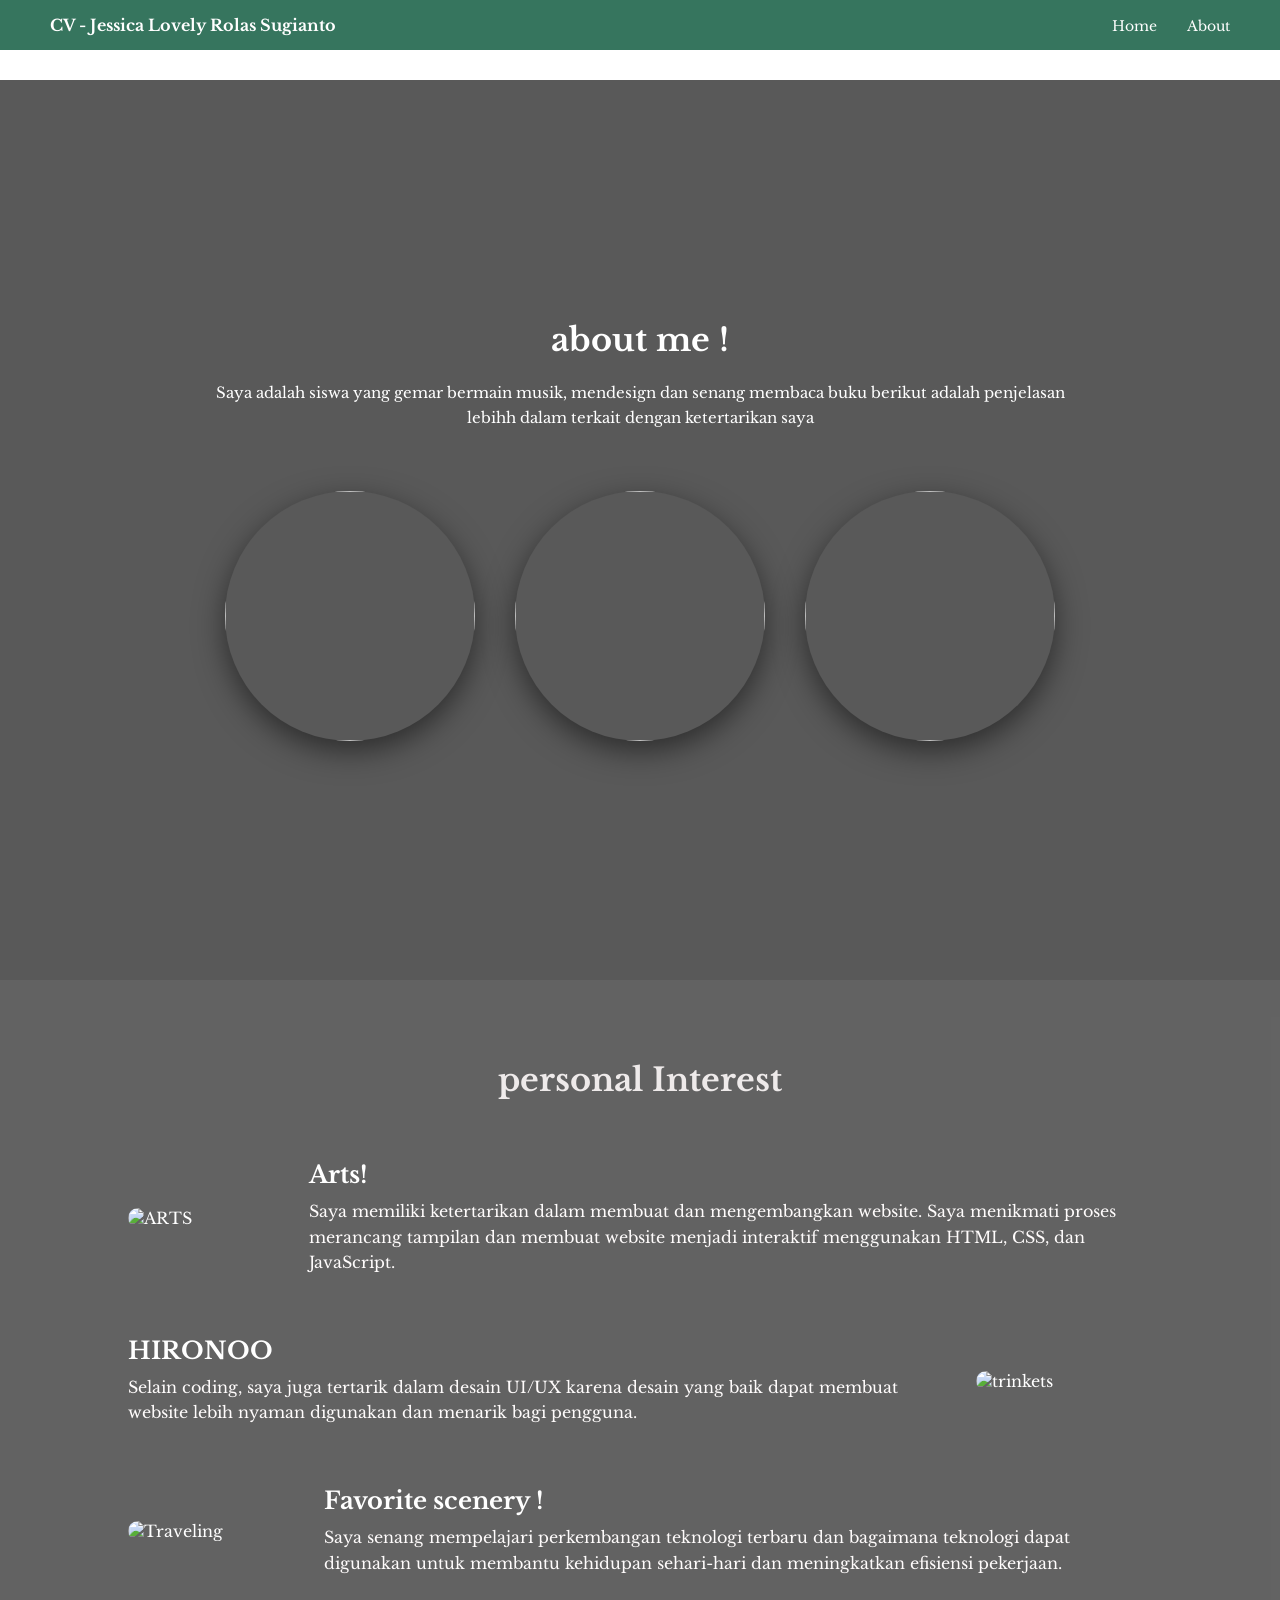
==== about.html @ bd56832e "upload about" ====
<!DOCTYPE html>
<html lang="id">
<head>
    <meta charset="UTF-8">
    <title>About - CV Siswa</title>

    <!-- Font -->
    <link href="https://fonts.googleapis.com/css2?family=Libre+Baskerville:wght@400;700&display=swap" rel="stylesheet">

    <link rel="stylesheet" href="style2.css">
</head>
<body>

     <!-- Navbar -->
    <header>
        <div class="logo">CV - Jessica Lovely Rolas Sugianto</div>
        <nav>
            <a href="Home.HTML">Home</a>
            <a href="about.html">About</a>
        </nav>
    </header>


    
    <!-- About Section -->
    <section class="about">
        <div class="about-content">
            <h1> about me ! </h1>
            <p>
                Saya adalah siswa yang gemar bermain musik, mendesign dan senang membaca buku 
                berikut adalah penjelasan lebihh dalam terkait dengan ketertarikan saya 
            </p>

            <div class="about-gallery">
                <div class="about-card">
                    <img src="about1.jpg" alt="">
                </div>
                <div class="about-card">
                    <img src="about2.jpg" alt="">
                </div>
                <div class="about-card">
                    <img src="about3.jpg" alt="">
                </div>
            </div>
        </div>
    </section>

    <section class="interest-section">
    <h2 class="section-title"> personal Interest </h2>

    <div class="interest-box">
        <img src="webdev.jpg" alt="ARTS">
        <div class="interest-text">
            <h3>Arts!</h3>
            <p>
                Saya memiliki ketertarikan dalam membuat dan mengembangkan website.
                Saya menikmati proses merancang tampilan dan membuat website menjadi
                interaktif menggunakan HTML, CSS, dan JavaScript.
            </p>
        </div>
    </div>

    <div class="interest-box reverse">
        <img src="design.jpg" alt="trinkets ">
        <div class="interest-text">
            <h3> HIRONOO </h3>
            <p>
                Selain coding, saya juga tertarik dalam desain UI/UX karena desain
                yang baik dapat membuat website lebih nyaman digunakan dan menarik
                bagi pengguna.
            </p>
        </div>
    </div>

    <div class="interest-box">
        <img src="tech.jpg" alt="Traveling">
        <div class="interest-text">
            <h3>Favorite scenery !</h3>
            <p>
                Saya senang mempelajari perkembangan teknologi terbaru dan bagaimana
                teknologi dapat digunakan untuk membantu kehidupan sehari-hari dan
                meningkatkan efisiensi pekerjaan.
            </p>
        </div>
    </div>
</section>

</body>
</html>
---- style2.css ----
/* Reset */
* {
    margin: 0;
    padding: 0;
    box-sizing: border-box;
}

body {
    font-family: 'Libre Baskerville', serif;
    color: white;

    background-image: url("background.png"); /* motif sama */
    background-size: cover;
    background-position: center;
    background-attachment: fixed;
}

/* Navbar */
/* Navbar Sama Seperti Home */
/* Navbar */

header{
position:fixed;
top:0;
width:100%;
z-index:1000;

display:flex;
justify-content:space-between;
align-items:center;

padding:15px 50px;

background:rgba(33, 103, 77, 0.9);
backdrop-filter:blur(8px);
-webkit-backdrop-filter:blur(8px);
}

.logo{
font-weight:700;
color:white;
}

nav a{
color:white;
text-decoration:none;
margin-left:25px;
font-size:14px;
transition:0.3s;
}

nav a:hover{
color:#f9fffe;
}
.about{
margin-top:100px;
}

/* About Section */
.about {
    min-height: 100vh;
    display: flex;
    justify-content: center;
    align-items: center;
    text-align: center;
    padding: 100px 50px;
    background: rgba(0, 0, 0, 0.65); /* overlay gelap */
}

.about-content {
    max-width: 900px;
}

.about-content h1 {
    font-size: 32px;
    margin-bottom: 20px;
}

.about-content p {
    font-size: 15px;
    margin-bottom: 60px;
    line-height: 1.7;
}

/* Gallery */
.about-gallery {
    display: flex;
    justify-content: center;
    gap: 40px;
    flex-wrap: wrap;
}

.about-card {
    width: 250px;
    height: 250px;
    border-radius: 50%; /* Oval / circle */
    overflow: hidden;
    box-shadow: 0 10px 30px rgba(0,0,0,0.5);
    transition: transform 0.4s ease;
}

.about-card img {
    width: 100%;
    height: 100%;
    object-fit: cover;
}

.about-card:hover {
    transform: scale(1.1);
}
.about {
    margin-top: 80px;
}
.interest-box:hover{
    transform: translateY(-5px);
    transition: 0.3s;
    
}.interest-section{
    padding: 80px 10%;
font-family: 'Libre Baskerville', serif;
        background-image: url("background.png"); /* motif sama */
         background: rgba(15, 15, 15, 0.65); /* overlay gelap */
}

.section-title{
    text-align: center;
    font-size: 32px;
    margin-bottom: 60px;
    color: #eeeaea;
}

.interest-box{
    display: flex;
    align-items: center;
    gap: 40px;
    margin-bottom: 60px;
}

.interest-box img{
    width: 280px;
    border-radius: 10px;
}

.interest-text h3{
    font-size: 24px;
    margin-bottom: 10px;
    color: #ffffff;
}

.interest-text p{
    font-size: 16px;
    color: #fffcfc;
    line-height: 1.6;
}

.reverse{
    flex-direction: row-reverse;
}
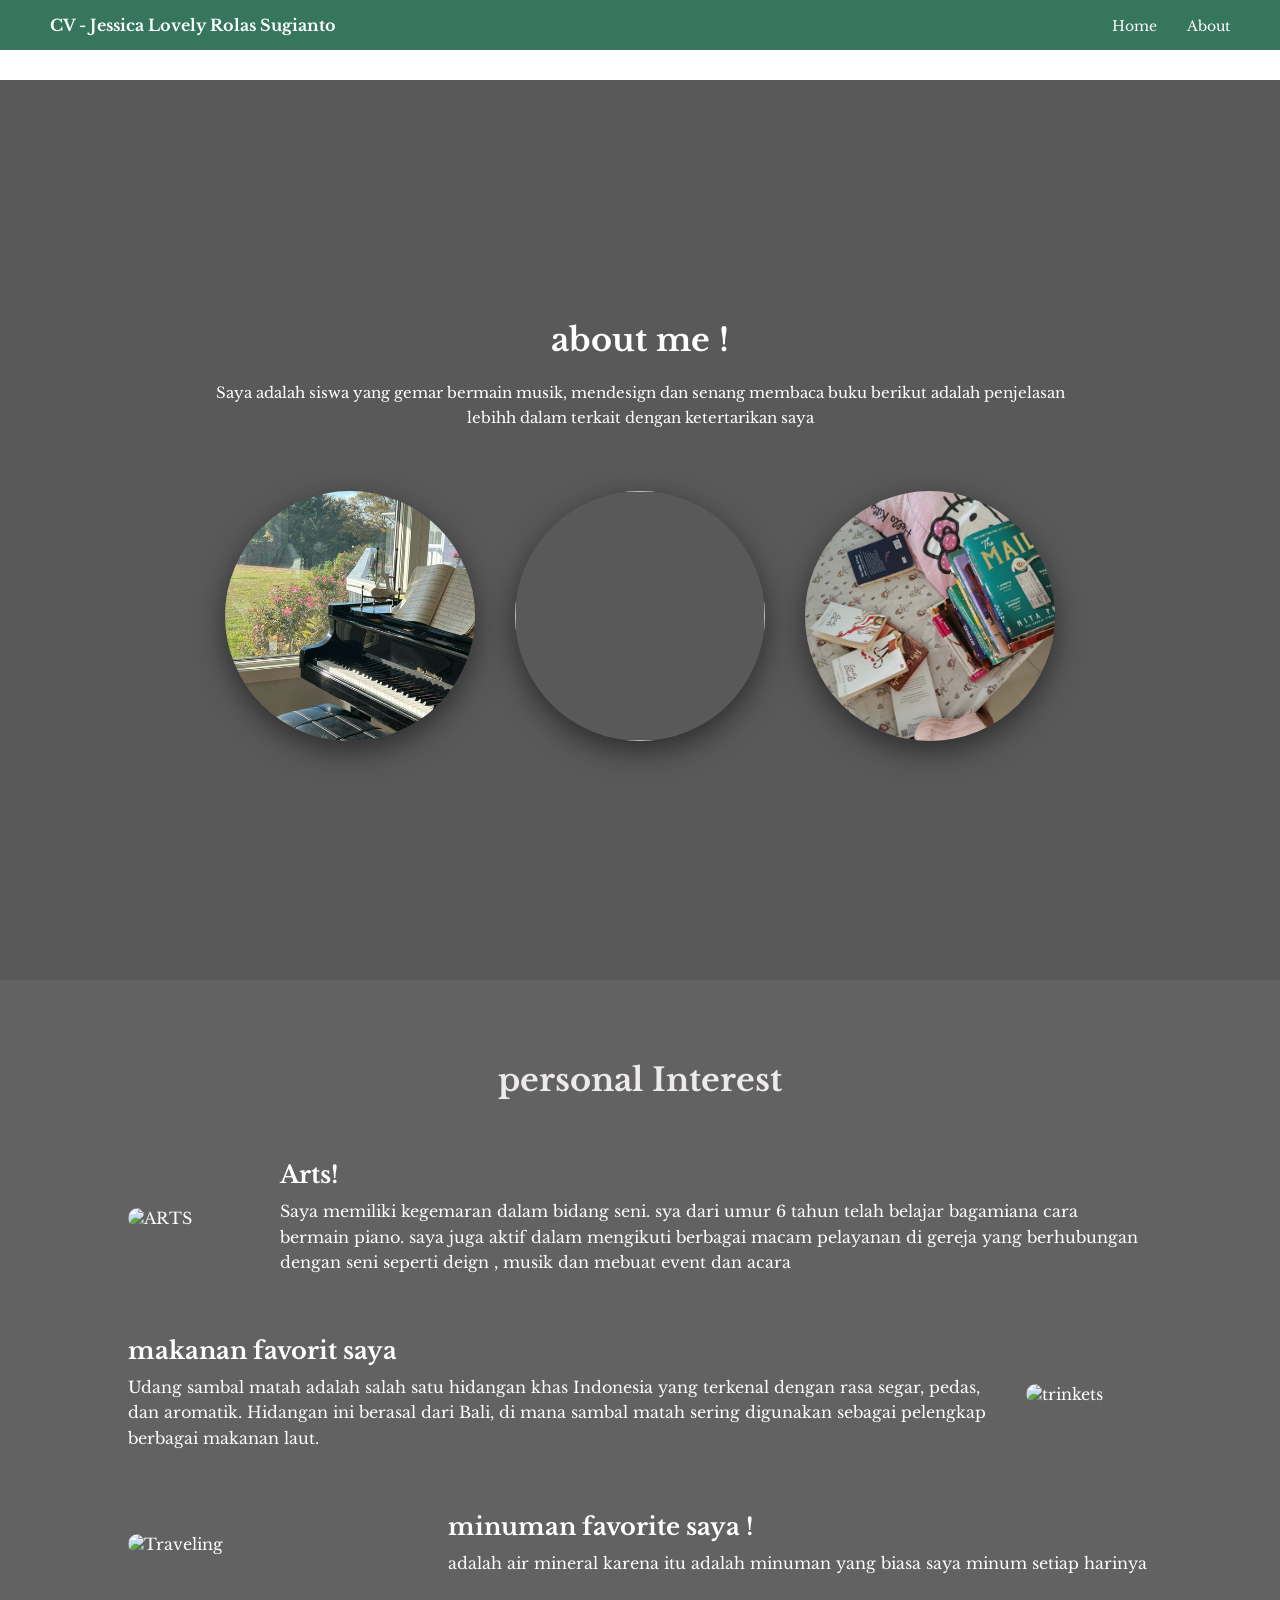
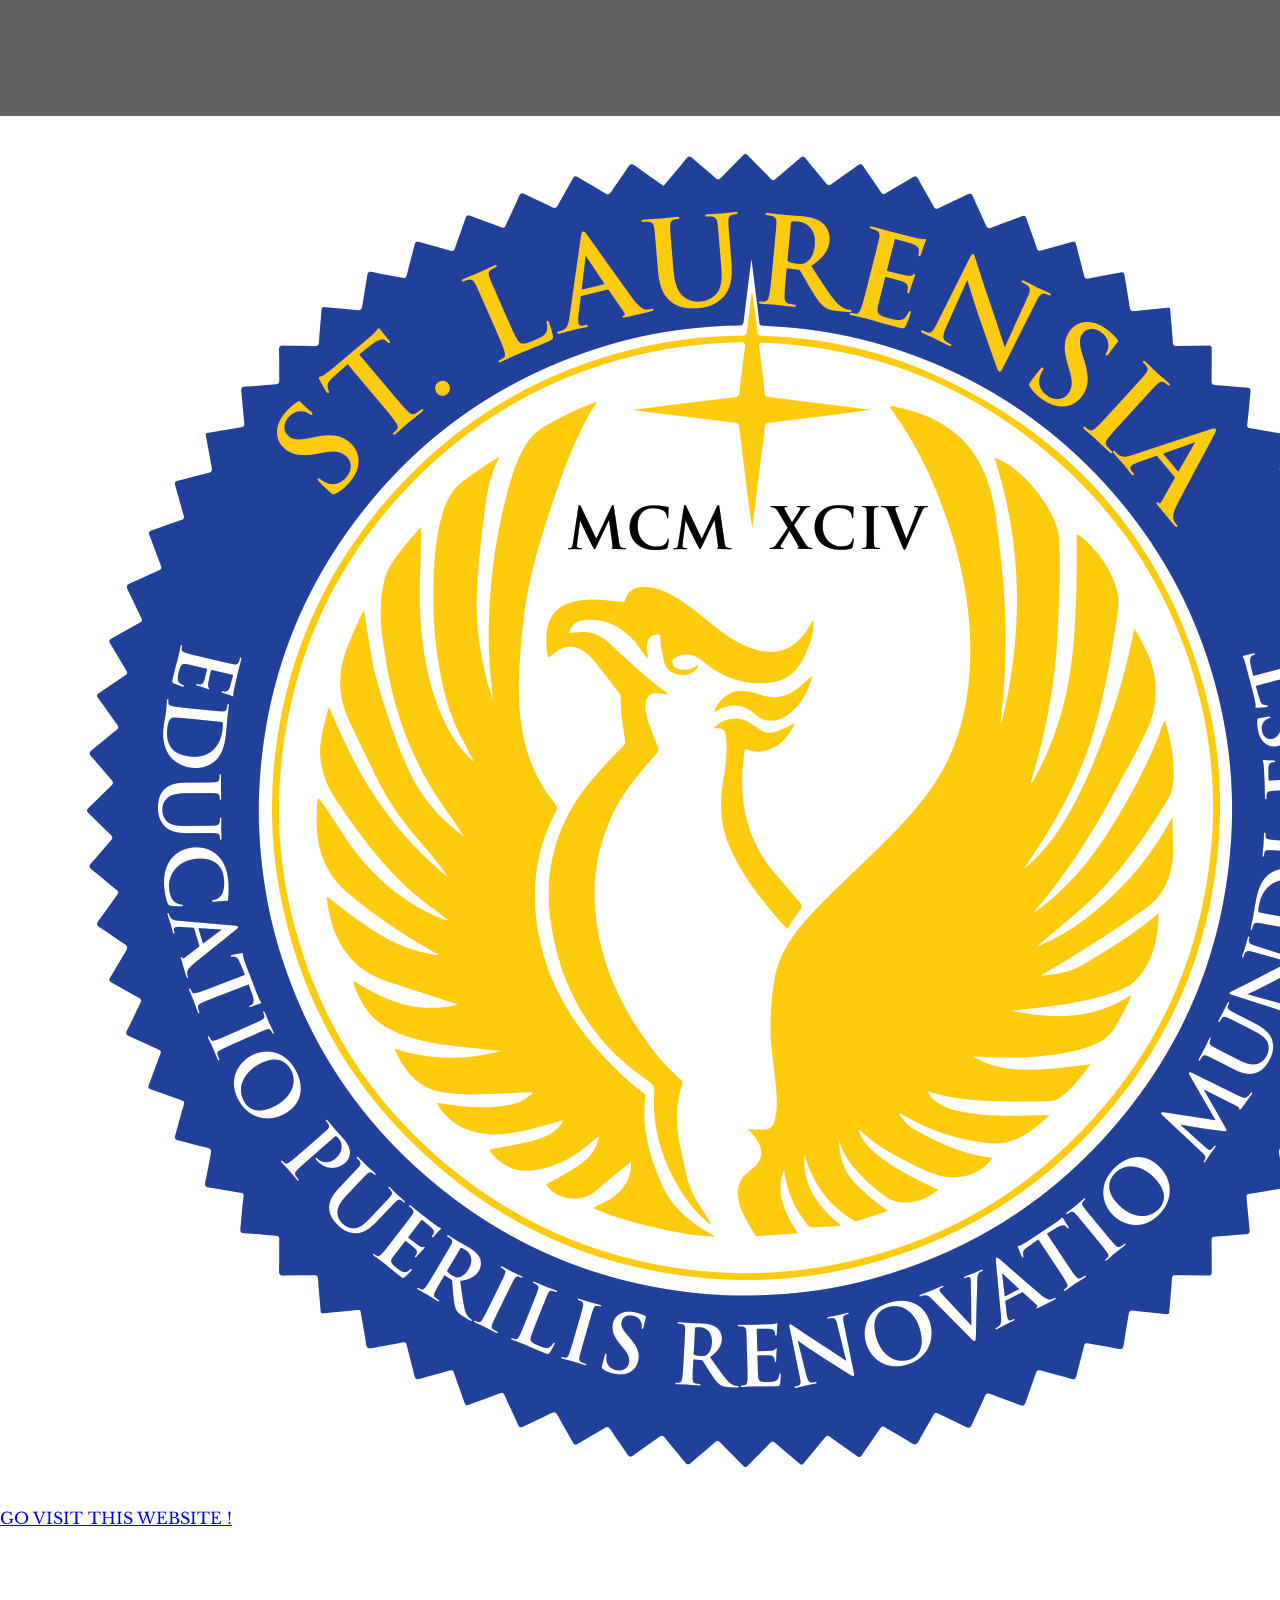
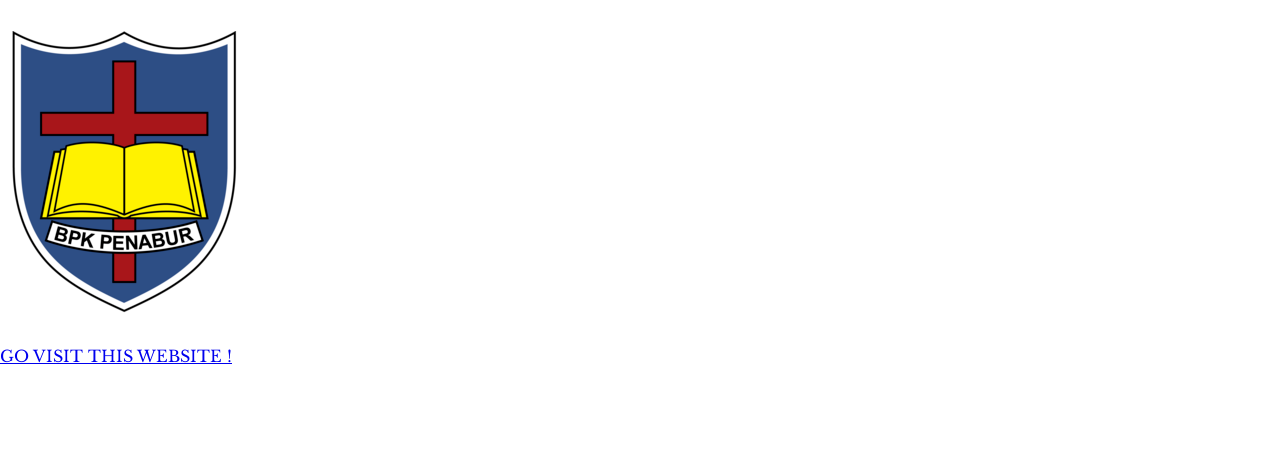
==== commit 29debab8: "Update about.html" ====
--- a/about.html
+++ b/about.html
@@ -20,9 +20,7 @@
         </nav>
     </header>
 
-
-    
-    <!-- About Section -->
+     <!-- About Section -->
     <section class="about">
         <div class="about-content">
             <h1> about me ! </h1>
@@ -33,13 +31,13 @@
 
             <div class="about-gallery">
                 <div class="about-card">
-                    <img src="about1.jpg" alt="">
+                    <img src="keyboard.jpg" alt="">
                 </div>
                 <div class="about-card">
-                    <img src="about2.jpg" alt="">
+                    <img src="WhatsApp Image 2026-03-09 at 10.36.18 PM.jpeg" alt="">
                 </div>
                 <div class="about-card">
-                    <img src="about3.jpg" alt="">
+                    <img src="books.jpeg" alt="">
                 </div>
             </div>
         </div>
@@ -49,41 +47,98 @@
     <h2 class="section-title"> personal Interest </h2>
 
     <div class="interest-box">
-        <img src="webdev.jpg" alt="ARTS">
+        <img src="1000053634.jpg" alt="ARTS">
         <div class="interest-text">
             <h3>Arts!</h3>
             <p>
-                Saya memiliki ketertarikan dalam membuat dan mengembangkan website.
-                Saya menikmati proses merancang tampilan dan membuat website menjadi
-                interaktif menggunakan HTML, CSS, dan JavaScript.
+                Saya memiliki kegemaran dalam bidang seni. sya dari umur 6 tahun telah belajar bagamiana cara bermain piano. saya 
+                juga aktif dalam mengikuti berbagai macam pelayanan di gereja yang berhubungan dengan seni seperti deign , musik dan mebuat event dan acara
             </p>
         </div>
     </div>
 
     <div class="interest-box reverse">
-        <img src="design.jpg" alt="trinkets ">
+        <img src="udang-sambal-matah-foto-resep-utama.jpg" alt="trinkets ">
         <div class="interest-text">
-            <h3> HIRONOO </h3>
+            <h3> makanan favorit saya </h3>
             <p>
-                Selain coding, saya juga tertarik dalam desain UI/UX karena desain
-                yang baik dapat membuat website lebih nyaman digunakan dan menarik
-                bagi pengguna.
+                Udang sambal matah adalah salah satu hidangan khas Indonesia yang terkenal dengan rasa segar, pedas, dan aromatik. 
+                Hidangan ini berasal dari Bali, di mana sambal matah sering digunakan sebagai pelengkap berbagai makanan laut.
             </p>
         </div>
     </div>
 
     <div class="interest-box">
-        <img src="tech.jpg" alt="Traveling">
+        <img src="water.jpg" alt="Traveling">
         <div class="interest-text">
-            <h3>Favorite scenery !</h3>
+            <h3>minuman favorite saya  !</h3>
             <p>
-                Saya senang mempelajari perkembangan teknologi terbaru dan bagaimana
-                teknologi dapat digunakan untuk membantu kehidupan sehari-hari dan
-                meningkatkan efisiensi pekerjaan.
+                adalah air mineral karena itu adalah minuman yang biasa saya minum setiap harinya 
             </p>
         </div>
     </div>
 </section>
 
+
+<!-- Website Link Section -->
+    <section class="link-section">
+
+        <div class="link-container fade-in">
+
+            <a href="https://www.santa-laurensia.com/" target="_blank" class="link-card">
+                <img src="logo sanlau.png" alt="sekolah santa laurensia">
+                <p>GO VISIT THIS WEBSITE ! </p>
+            </a>
+
+            <!-- Penjelasan -->
+            <div class="link-description">
+                <h3>Sekolah Santa Laurensia</h3>
+
+                <p>
+                    Sekolah Santa Laurensia merupakan sekolah yang dikenal dengan pendidikan
+                    berkualitas dan pengembangan karakter siswa. Sekolah ini menekankan
+                    keseimbangan antara akademik, kreativitas, serta kegiatan olahraga.
+                </p>
+
+                <p>
+                    Melalui berbagai program pendidikan dan kegiatan ekstrakurikuler,
+                    Santa Laurensia membantu siswa untuk berkembang secara intelektual,
+                    sosial, dan spiritual.
+                </p>
+
+            </div>
+
+    </section>
+
+    <!-- Website Link Section -->
+    <section class="link-section">
+
+        <div class="link-container fade-in allign-right">
+
+            <a href="https://bpkpenabur.or.id/" target="_blank" class="link-card">
+                <img src="Logo_BPK_PENABUR.png" alt="Sekolah BPK penabur">
+                <p>GO VISIT THIS WEBSITE ! </p>
+            </a>
+
+            <div class="link-description">
+                <h3>BPK PENABUR</h3>
+
+                <p>
+                    BPK PENABUR adalah salah satu lembaga pendidikan Kristen di Indonesia
+                    yang memiliki komitmen untuk memberikan pendidikan berkualitas serta
+                    membentuk karakter siswa berdasarkan nilai-nilai Kristiani.
+                </p>
+
+                <p>
+                    Melalui berbagai program akademik, kegiatan ekstrakurikuler, serta
+                    pengembangan karakter, BPK PENABUR berupaya mempersiapkan siswa
+                    menjadi pribadi yang unggul, berintegritas, dan siap menghadapi
+                    tantangan masa depan.
+                </p>
+
+            </div>
+
+    </section>
 </body>
-</html>+</html>
+
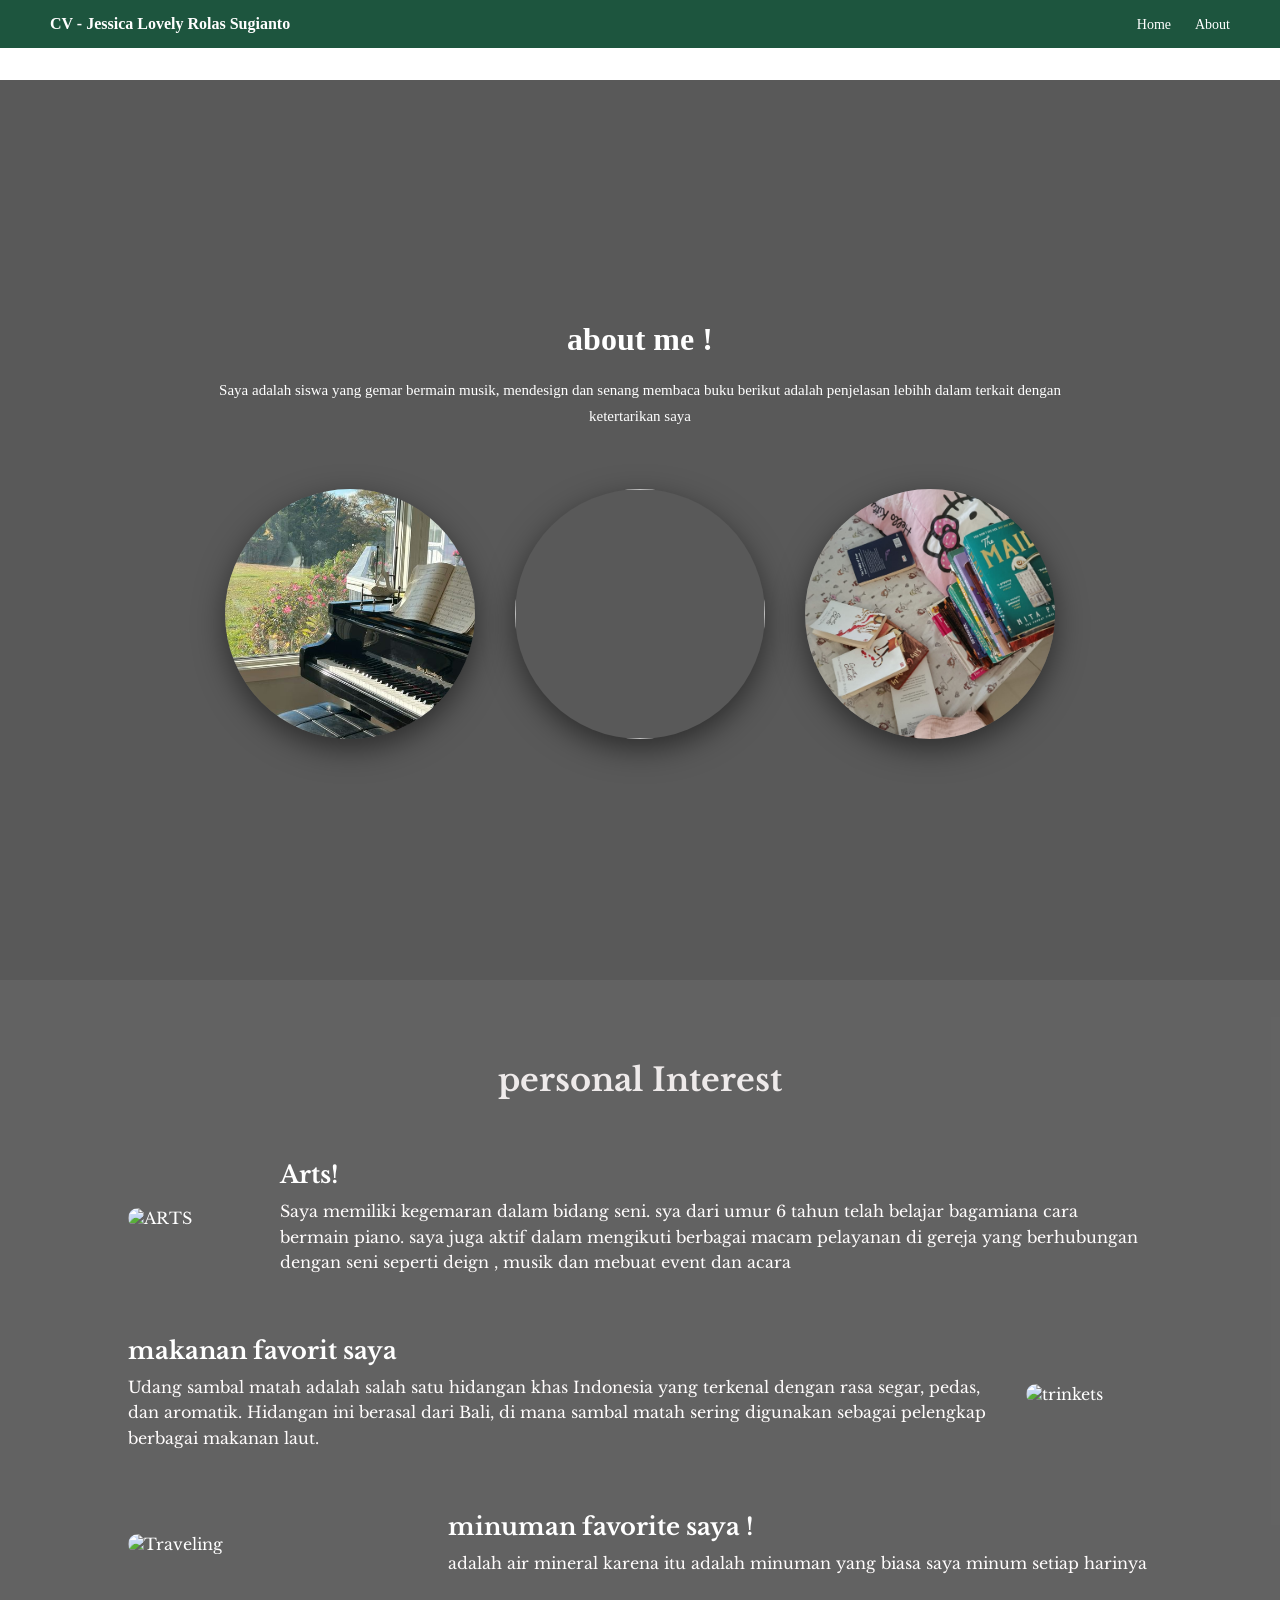
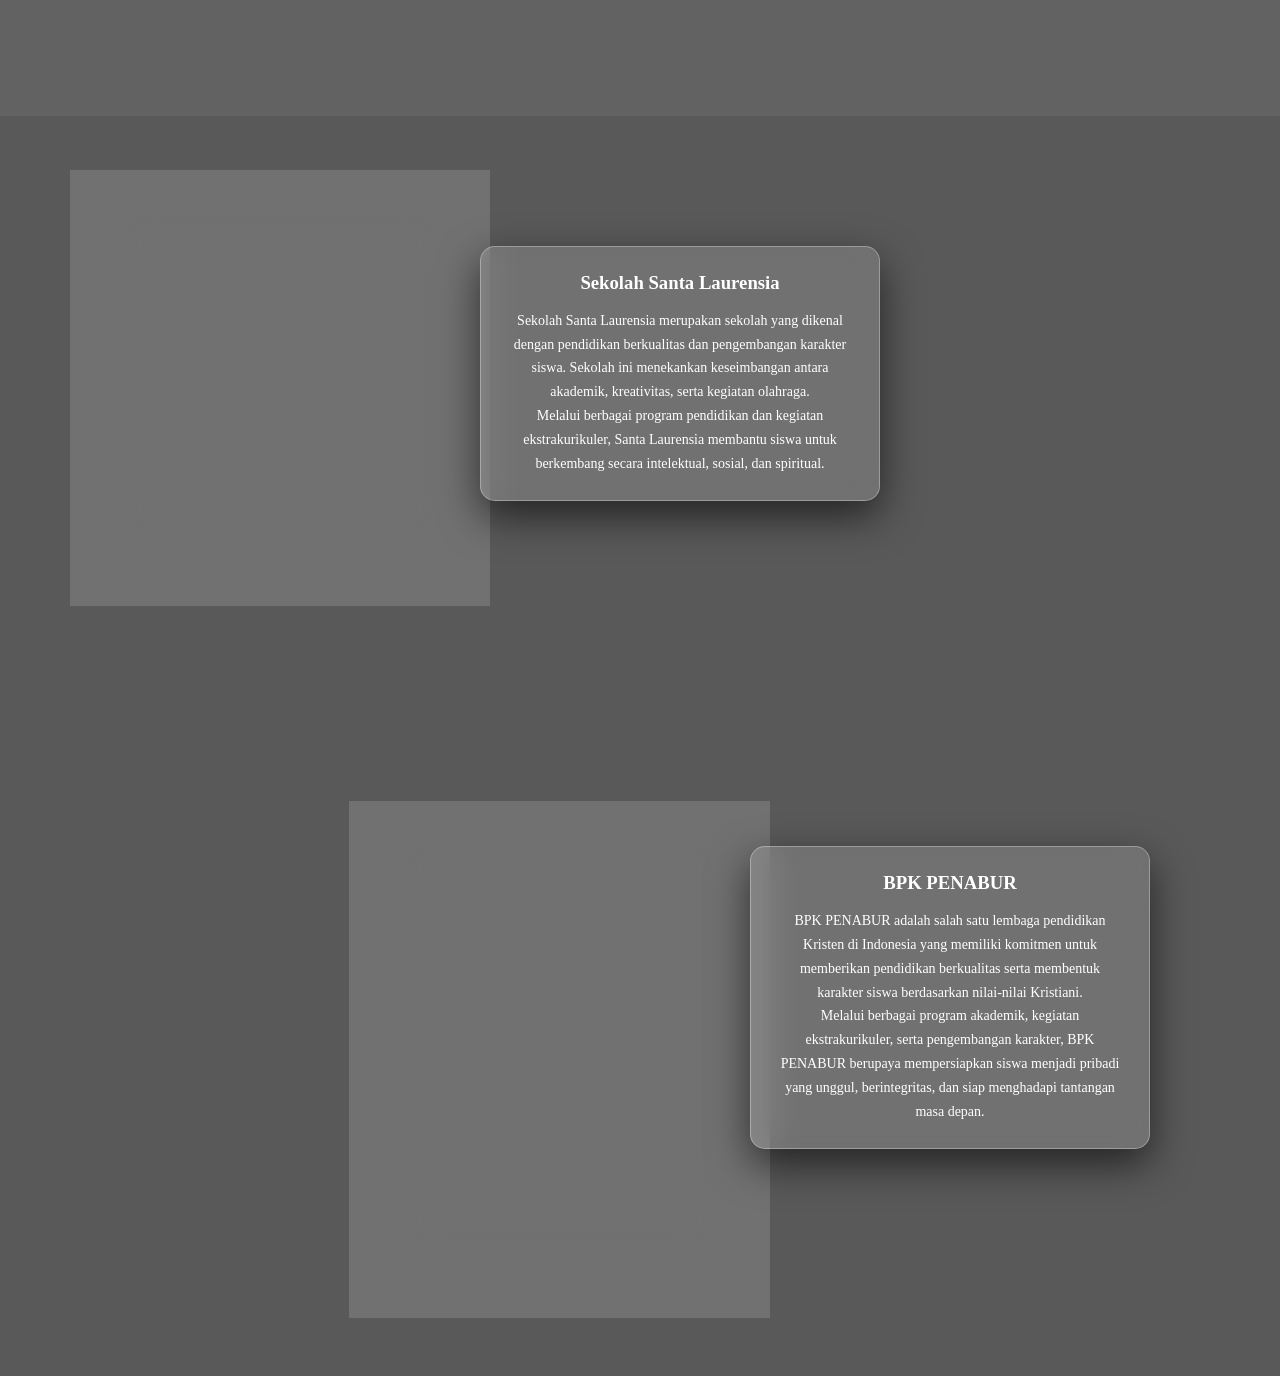
==== commit 380c517b: "Update about.html" ====
--- a/about.html
+++ b/about.html
@@ -141,4 +141,3 @@
     </section>
 </body>
 </html>
-
--- a/style2.css
+++ b/style2.css
@@ -157,4 +157,557 @@
     flex-direction: row-reverse;
 }
 
-
+* {
+    margin: 0;
+    padding: 0;
+    box-sizing: border-box;
+}
+
+body {
+      font-family: 'Glacial Indiffrence ', serif;
+    margin: 0;
+    color: white;
+
+    background-image: url("background.png");
+    background-size: cover;        /* Agar penuh layar */
+    background-position: center;   /* Posisi tengah */
+    background-repeat: no-repeat;  
+    background-attachment: fixed;  /* Tidak ikut scroll */
+}
+
+
+/* Navbar */
+header {
+    background-color: #1e5043; /* Lebih gelap untuk kontras */
+    display: flex;
+    justify-content: space-between;
+    align-items: center;
+    padding: 15px 50px;
+}
+
+.logo {
+    font-weight: 700;
+}
+
+nav a {
+    color: white;
+    text-decoration: none;
+    margin-left: 20px;
+    font-size: 14px;
+}
+
+nav a:hover {
+    text-decoration: underline;
+}
+
+/* Hero */
+.hero {
+    height: 90vh;
+    display: flex;
+    align-items: center;
+    justify-content: center;
+}
+.hero {
+    min-height: 100vh;
+    display: flex;
+    align-items: center;
+    justify-content: center;
+
+    background: rgba(0, 0, 0, 0.55); /* Overlay gelap transparan */
+}
+
+.hero {
+    min-height: 100vh;
+    display: flex;
+    align-items: center;
+    justify-content: center;
+    backdrop-filter: brightness(0.7);
+}
+
+.hero-container {
+    display: flex;
+    align-items: center;
+    gap: 80px;
+    max-width: 1100px;
+}
+
+.hero-image img {
+    width: 280px;
+    height: 380px;
+    object-fit: cover;
+    border-radius: 50% / 60%;
+    box-shadow: 0 0 25px rgba(0,0,0,0.4);
+}
+
+.hero-text h1 {
+    font-size: 36px;
+    margin-bottom: 20px;
+}
+
+.hero-text p {
+    font-size: 15px;
+    line-height: 1.8;
+    margin-bottom: 15px;
+    color: #161e1e;
+}
+.hero-text {
+
+    max-width: 600px;
+
+    /* Glass effect */
+    background: rgba(255, 255, 255, 0.15); /* Transparan */
+    backdrop-filter: blur(15px);
+    -webkit-backdrop-filter: blur(15px); /* Support Safari */
+
+    padding: 40px;
+    border-radius: 20px;
+
+    border: 1px solid rgba(255, 255, 255, 0.3);
+    box-shadow: 0 8px 32px rgba(0, 0, 0, 0.3);
+
+    color: white; /* Teks tetap putih */
+}
+
+.hero-text h1 {
+    font-size: 34px;
+    margin-bottom: 20px;
+    color: white;
+}
+
+.hero-text p {
+    font-size: 15px;
+    line-height: 1.8;
+    margin-bottom: 15px;
+    color: rgba(255, 255, 255, 0.9);
+}
+
+button {
+    margin-top: 20px;
+    padding: 10px 25px;
+    background-color: #1fb6d9;
+    color: white;
+    border: none;
+    border-radius: 20px;
+    cursor: pointer;
+    font-weight: 700;
+}
+
+button:hover {
+    background-color: #169bb7;
+}
+
+/* Navbar */
+header {
+    background-color: #1d553e;
+    display: flex;
+    justify-content: space-between;
+    align-items: center;
+    padding: 15px 50px;
+}
+
+.logo {
+    font-weight: bold;
+}
+
+nav a {
+    color: white;
+    text-decoration: none;
+    margin-left: 20px;
+    font-size: 14px;
+}
+
+nav a:hover {
+    text-decoration: underline;
+}
+
+/* Hero Section */
+.hero {
+    height: 90vh;
+    display: flex;
+    align-items: center;
+    justify-content: center;
+}
+
+.hero-container {
+    display: flex;
+    align-items: center;
+    gap: 80px;
+    max-width: 1100px;
+}
+
+/* Foto Oval */
+.hero-image img {
+    width: 280px;
+    height: 380px;
+    object-fit: cover;
+    border-radius: 50% / 60%;
+    box-shadow: 0 0 25px rgba(0,0,0,0.5);
+}
+
+/* Text */
+.hero-text {
+    max-width: 600px;
+}
+
+.hero-text h1 {
+    font-size: 36px;
+    margin-bottom: 20px;
+}
+
+.hero-text p {
+    font-size: 15px;
+    line-height: 1.7;
+    margin-bottom: 15px;
+    color: #d6d6d6;
+}
+
+/* Button */
+button {
+    margin-top: 20px;
+    padding: 10px 25px;
+    background-color: #1fb6d9;
+    color: white;
+    border: none;
+    border-radius: 20px;
+    cursor: pointer;
+    font-weight: bold;
+}
+
+button:hover {
+    background-color: #17a2c2;
+}
+/* ===== GALLERY SECTION ===== */
+
+.gallery {
+    min-height: 100vh;
+    background: linear-gradient(to right, #0c1c2e, #081423);
+    padding: 100px 50px;
+    text-align: center;
+}
+
+.gallery h2 {
+    font-size: 28px;
+    margin-bottom: 60px;
+    color: white;
+}
+
+.gallery-container {
+    display: flex;
+    justify-content: center;
+    gap: 40px;
+    flex-wrap: wrap;
+}
+
+.card {
+    width: 300px;
+    border-radius: 15px;
+    overflow: hidden;
+    box-shadow: 0 10px 30px rgba(0,0,0,0.4);
+    transition: transform 0.4s ease, box-shadow 0.4s ease;
+}
+
+.card img {
+    width: 100%;
+    height: 400px;
+    object-fit: cover;
+    display: block;
+}
+
+.card:hover {
+    transform: translateY(-15px);
+    box-shadow: 0 20px 40px rgba(0,0,0,0.6);
+}
+.gallery {
+    min-height: 100vh;
+    padding: 100px 50px;
+    text-align: center;
+
+    background-image: url("background.jpg");
+    background-size: cover;
+    background-position: center;
+    background-attachment: fixed;
+}
+.gallery::before {
+    content: "";
+    position: absolute;
+    inset: 0;
+    background: rgba(0, 0, 0, 0.6);
+}
+
+.gallery {
+    position: relative;
+    z-index: 1;
+}
+
+.gallery-container,
+.gallery h2 {
+    position: relative;
+    z-index: 2;
+}
+.gallery-container {
+    display: flex;
+    justify-content: center;
+    gap: 40px;
+    flex-wrap: wrap;
+}
+
+.card {
+    width: 300px;
+    border-radius: 15px;
+    overflow: hidden;
+    box-shadow: 0 10px 30px rgba(0,0,0,0.4);
+    transition: transform 0.4s ease;
+}
+
+.card img {
+    width: 100%;
+    height: 400px;
+    object-fit: cover;
+}
+
+
+
+
+/* ===== MUSIC SECTION ===== */
+
+.music-section{
+min-height:80vh;
+padding:100px 50px;
+text-align:center;
+
+background-image:url("background.jpg");
+background-size:cover;
+background-position:center;
+background-attachment:fixed;
+
+position:relative;
+}
+
+/* overlay gelap seperti section sebelumnya */
+
+.music-section::before{
+content:"";
+position:absolute;
+top:0;
+left:0;
+width:100%;
+height:100%;
+
+background:rgba(0,0,0,0.65); /* tingkat kegelapan */
+z-index:0;
+}
+
+/* supaya konten tetap di atas overlay */
+
+.music-section h2,
+.music-container{
+display:flex;
+justify-content:center;
+align-items:center;
+margin-top:20px;
+}
+
+.music-section h2{
+font-size:28px;
+margin-bottom:80px;   /* jarak lebih besar ke video */
+margin-top:0;
+}
+.music-section{
+min-height:80vh;
+padding:120px 50px 100px 50px; 
+}
+/* container */
+
+.music-container{
+display:flex;
+justify-content:center;
+align-items:center;
+}
+
+/* video card */
+
+.music-card{
+width:500px;
+
+background:rgba(239, 232, 232, 0.15);
+backdrop-filter:blur(15px);
+
+padding:20px;
+border-radius:15px;
+
+border:1px solid rgba(255,255,255,0.3);
+
+box-shadow:0 15px 40px rgba(0,0,0,0.6);
+transition:0.4s;
+}
+
+.music-card:hover{
+transform:translateY(-8px);
+box-shadow:0 25px 60px rgba(0,0,0,0.8);
+}
+
+/* video */
+
+.music-card iframe{
+width:100%;
+height:280px;
+border:none;
+border-radius:10px;
+
+filter: drop-shadow(0 8px 15px rgba(0,0,0,0.6));
+}
+
+/* ===== LINK SECTION ===== */
+
+.link-section{
+min-height:70vh;
+padding:100px 50px;
+text-align:center;
+
+background-image:url("background.jpg");
+background-size:cover;
+background-position:center;
+background-attachment:fixed;
+
+position:relative;
+}
+
+
+
+/* overlay gelap */
+
+.link-section::before{
+content:"";
+position:absolute;
+top:0;
+left:0;
+width:100%;
+height:100%;
+background:rgba(0,0,0,0.65);
+z-index:0;
+}
+
+.link-section h2{
+margin-bottom:60px;
+margin-left:80px; /* judul ikut geser */
+text-align:left;
+position:relative;
+z-index:1;
+}
+
+.link-container{
+display:flex;
+justify-content:flex-start; /* pindah ke kiri */
+align-items:center;
+
+margin-left:80px; /* jarak dari tepi kiri */
+
+position:relative;
+z-index:1;
+}
+
+/* card gambar */
+
+.link-card{
+text-decoration:none;
+color:white;
+
+background:rgba(255,255,255,0.15);
+backdrop-filter:blur(15px);
+
+padding:20px;
+border-radius:15px;
+
+box-shadow:0 15px 40px rgba(0,0,0,0.6);
+
+transition:0.4s;
+}
+
+.link-card img{
+width:250px;
+border-radius:10px;
+display:block;
+margin-bottom:15px;
+}
+
+.link-card:hover{
+transform:translateY(-8px) scale(1.03);
+box-shadow:0 25px 60px rgba(0,0,0,0.8);
+}
+/* container layout */
+
+.link-container{
+display:flex;
+align-items:center;
+gap:50px;
+
+margin-left:80px;
+
+position:relative;
+z-index:1;
+}
+
+/* card gambar */
+
+.link-card img{
+width:260px;
+border-radius:12px;
+
+box-shadow:0 15px 40px rgba(0,0,0,0.6);
+transition:0.4s;
+}
+
+.link-card img:hover{
+transform:scale(1.05);
+}
+
+/* deskripsi */
+
+.link-description{
+max-width:400px;
+
+background:rgba(255,255,255,0.15);
+backdrop-filter:blur(15px);
+
+padding:25px;
+border-radius:15px;
+
+border:1px solid rgba(255,255,255,0.3);
+
+box-shadow:0 15px 40px rgba(0,0,0,0.6);
+}
+
+.link-description h3{
+margin-bottom:15px;
+}
+
+.link-description p{
+line-height:1.7;
+font-size:14px;
+}
+
+.allign-right {
+    display: flex;
+    flex-direction: row;
+    /* default – side by side */
+    justify-content: flex-end;
+    /* ← pushes both children to the RIGHT */
+    align-items: flex-start;
+    /* or center / stretch — your choice */
+    gap: 40px;
+    /* space between the two cards */
+
+    margin-left: auto;
+    /* ← important: overrides previous margin-left:80px */
+    margin-right: 80px;
+    /* symmetric spacing from right edge – adjust as needed */
+
+    max-width: 1100px;
+    /* optional: keeps things from touching edge on very wide screens */
+    width: 100%;
+
+    position: relative;
+    z-index: 1;
+    padding-top: 0%;
+}
+
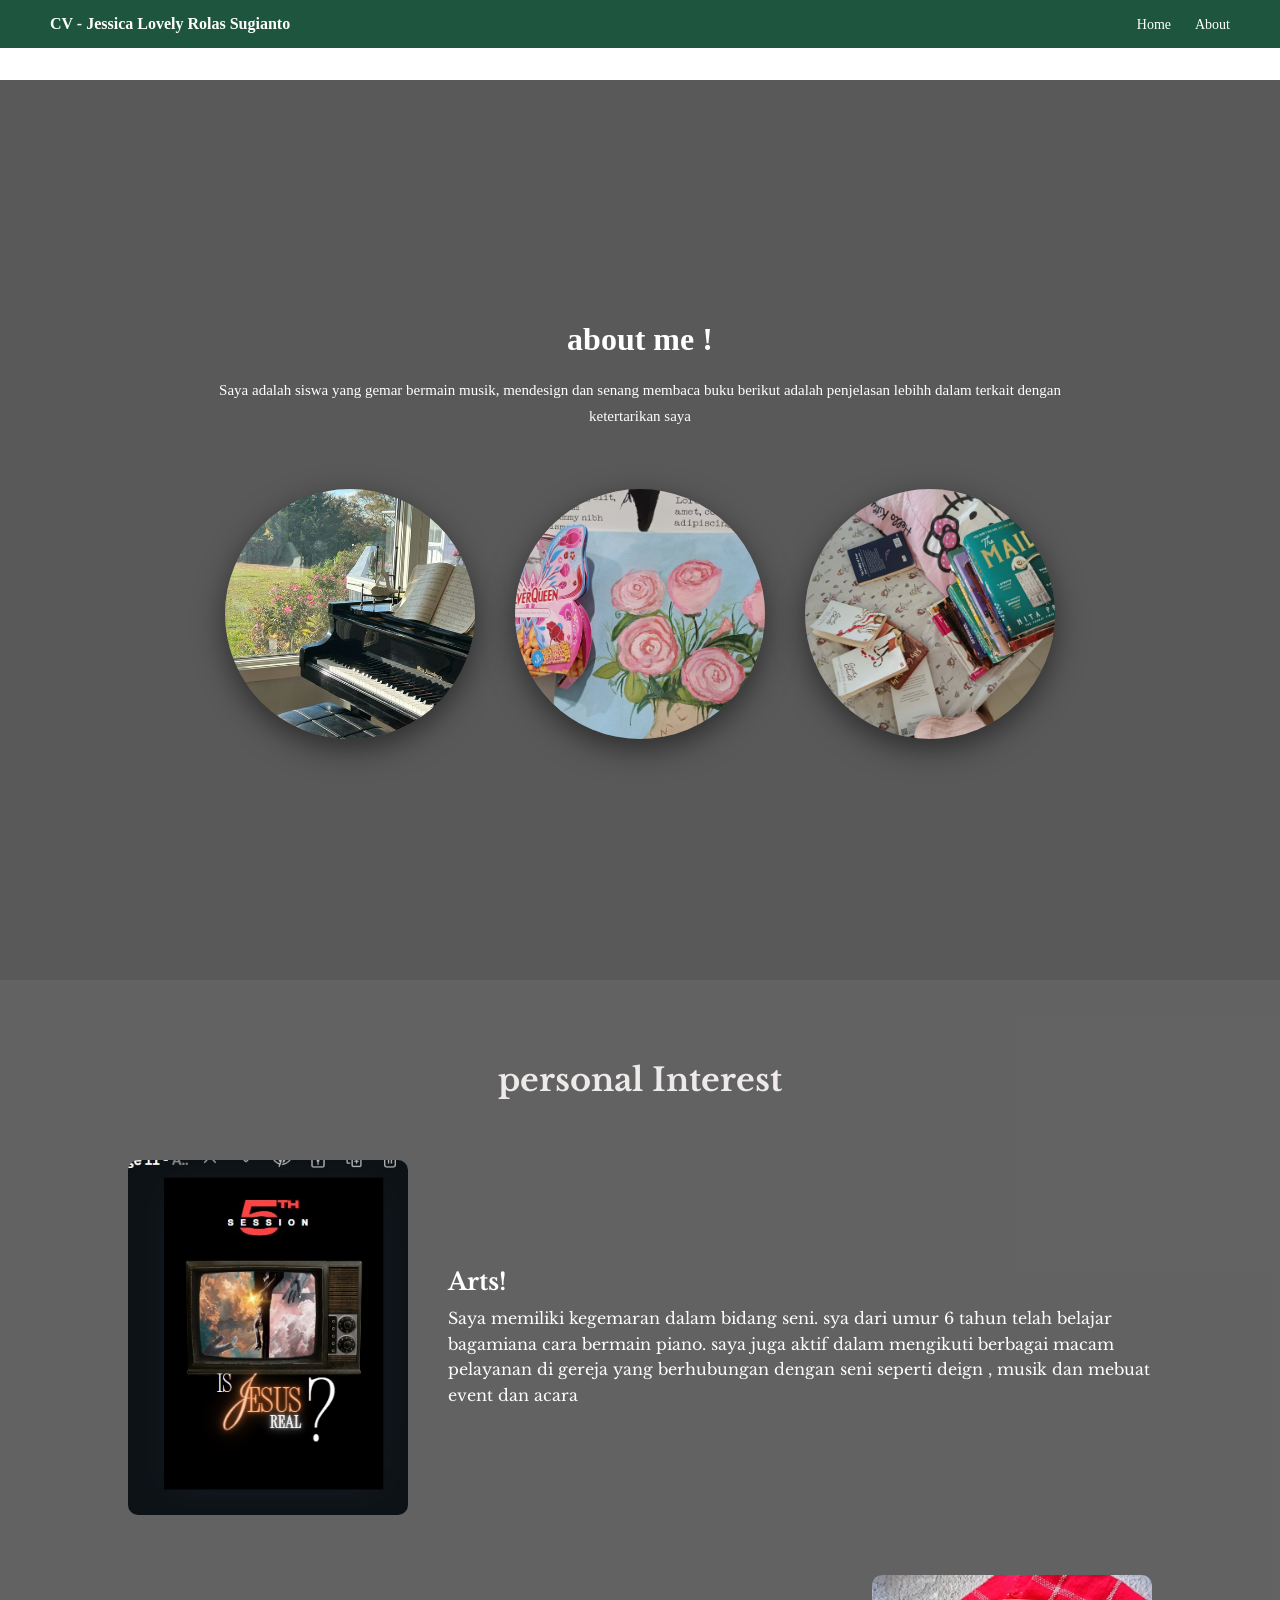
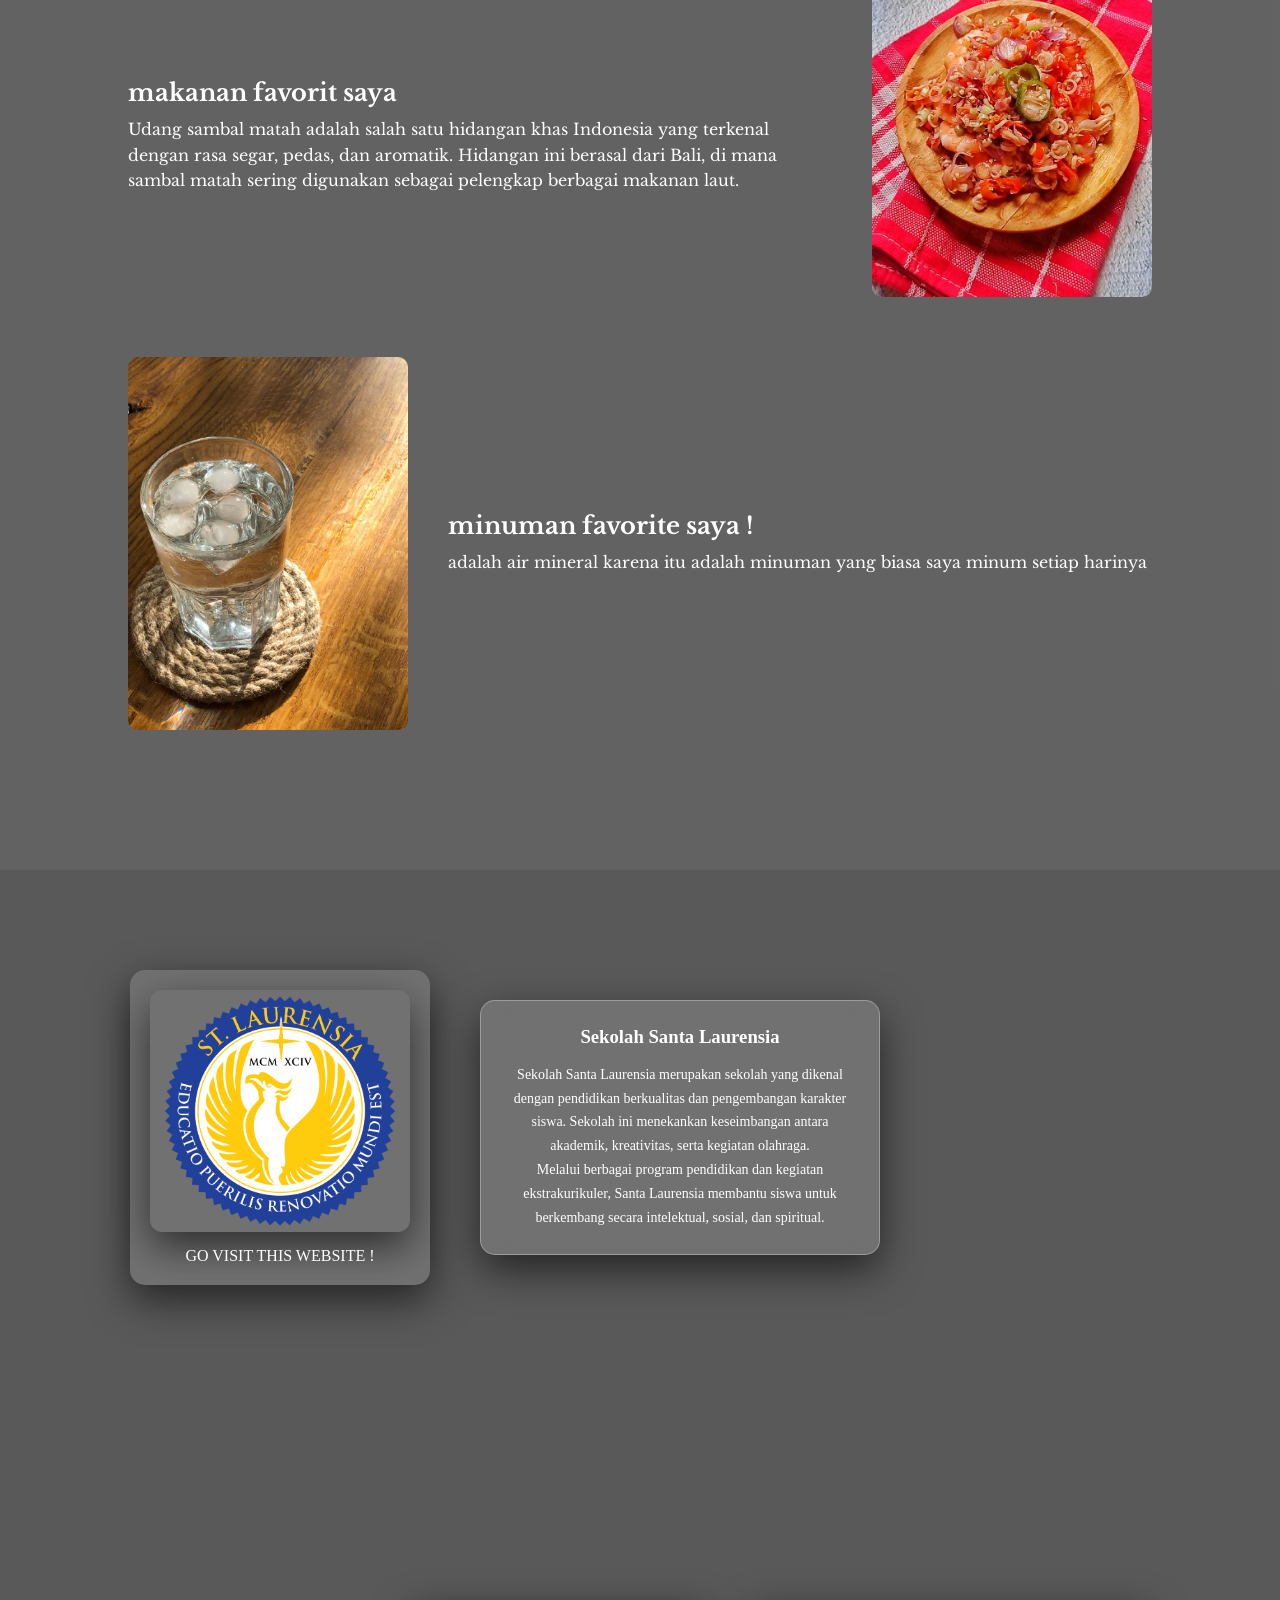
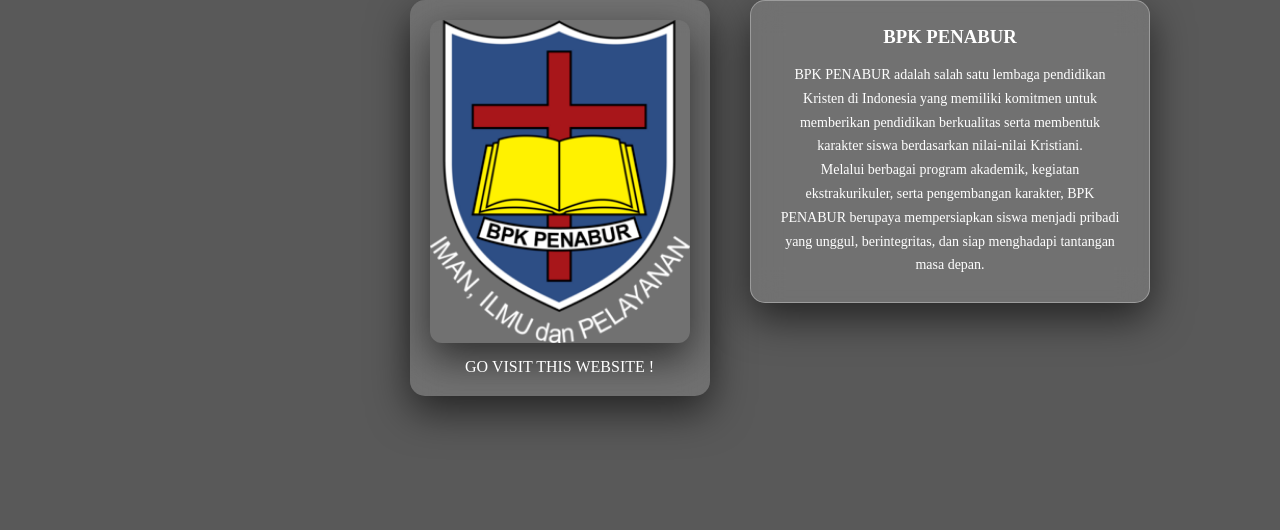
==== commit e9976ab9: "Update about.html" ====
--- a/about.html
+++ b/about.html
@@ -15,7 +15,7 @@
     <header>
         <div class="logo">CV - Jessica Lovely Rolas Sugianto</div>
         <nav>
-            <a href="Home.HTML">Home</a>
+            <a href="index.html">Home</a>
             <a href="about.html">About</a>
         </nav>
     </header>
@@ -141,3 +141,4 @@
     </section>
 </body>
 </html>
+
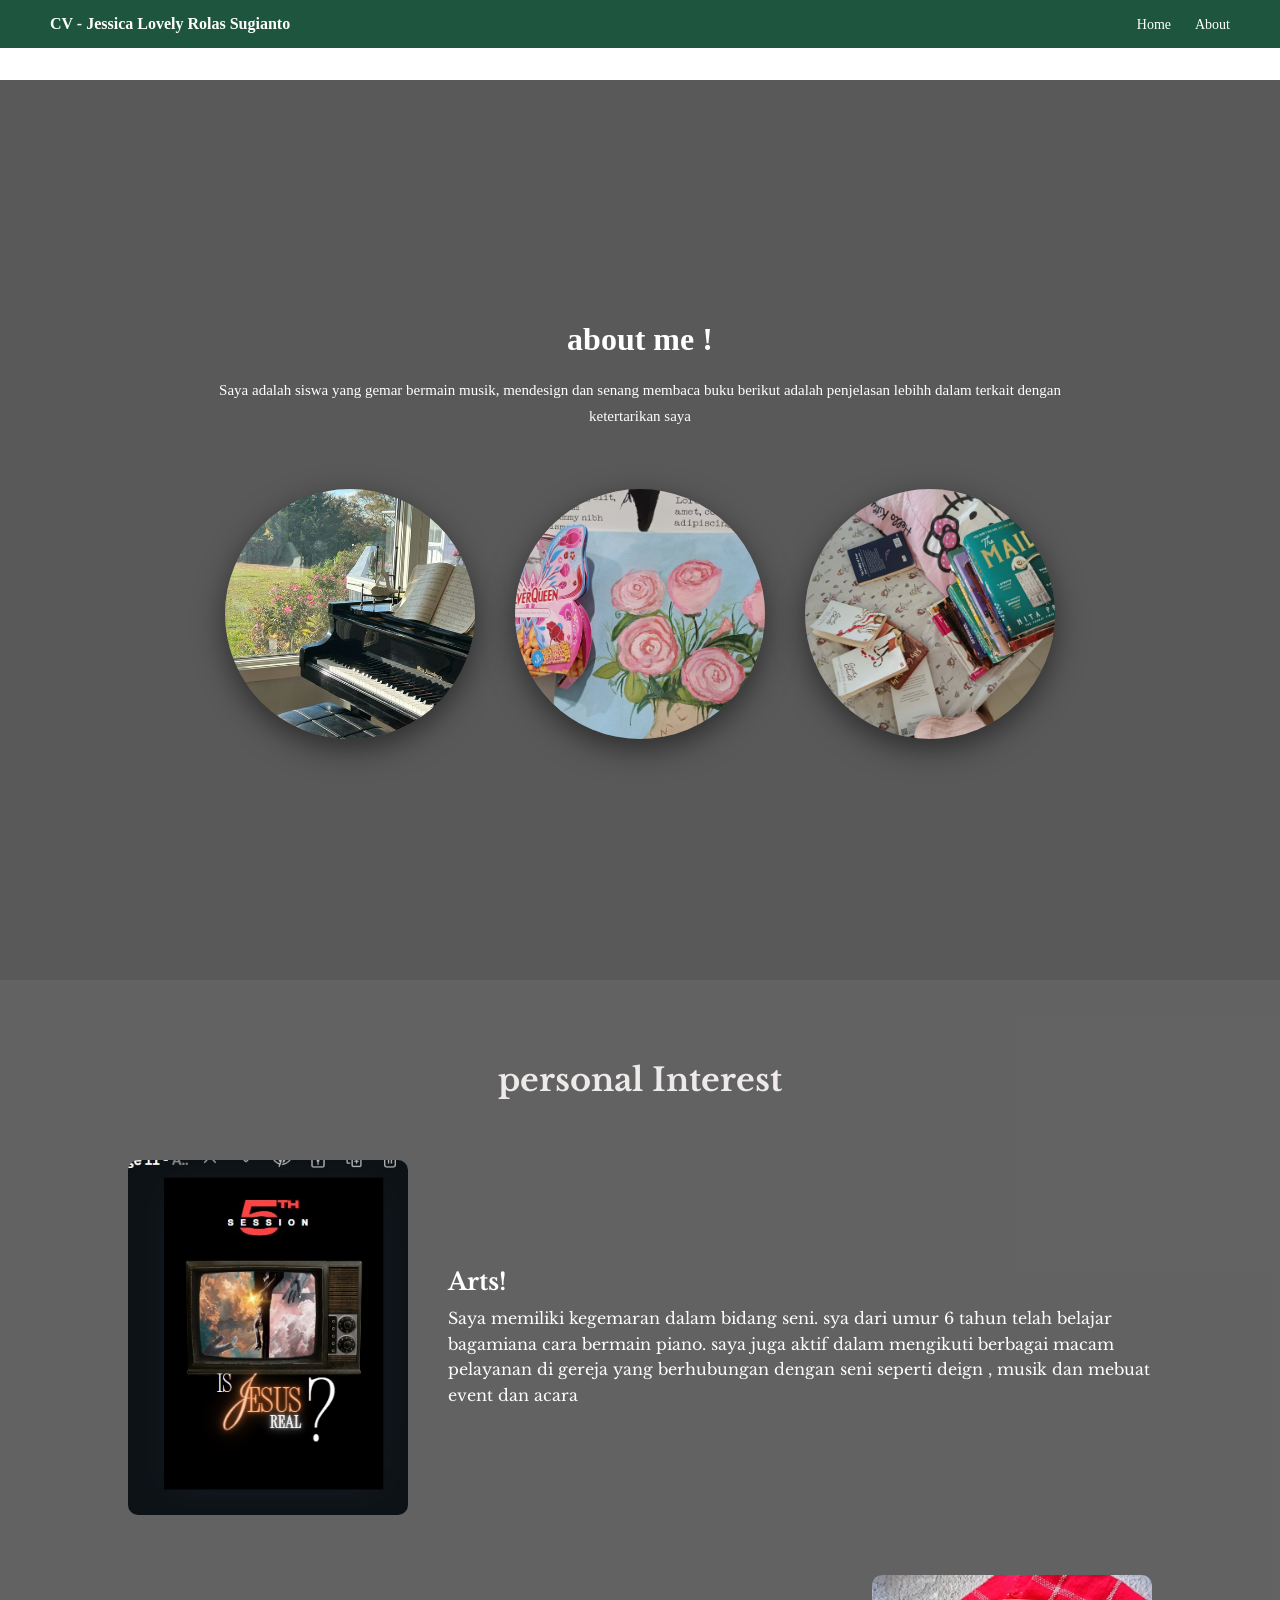
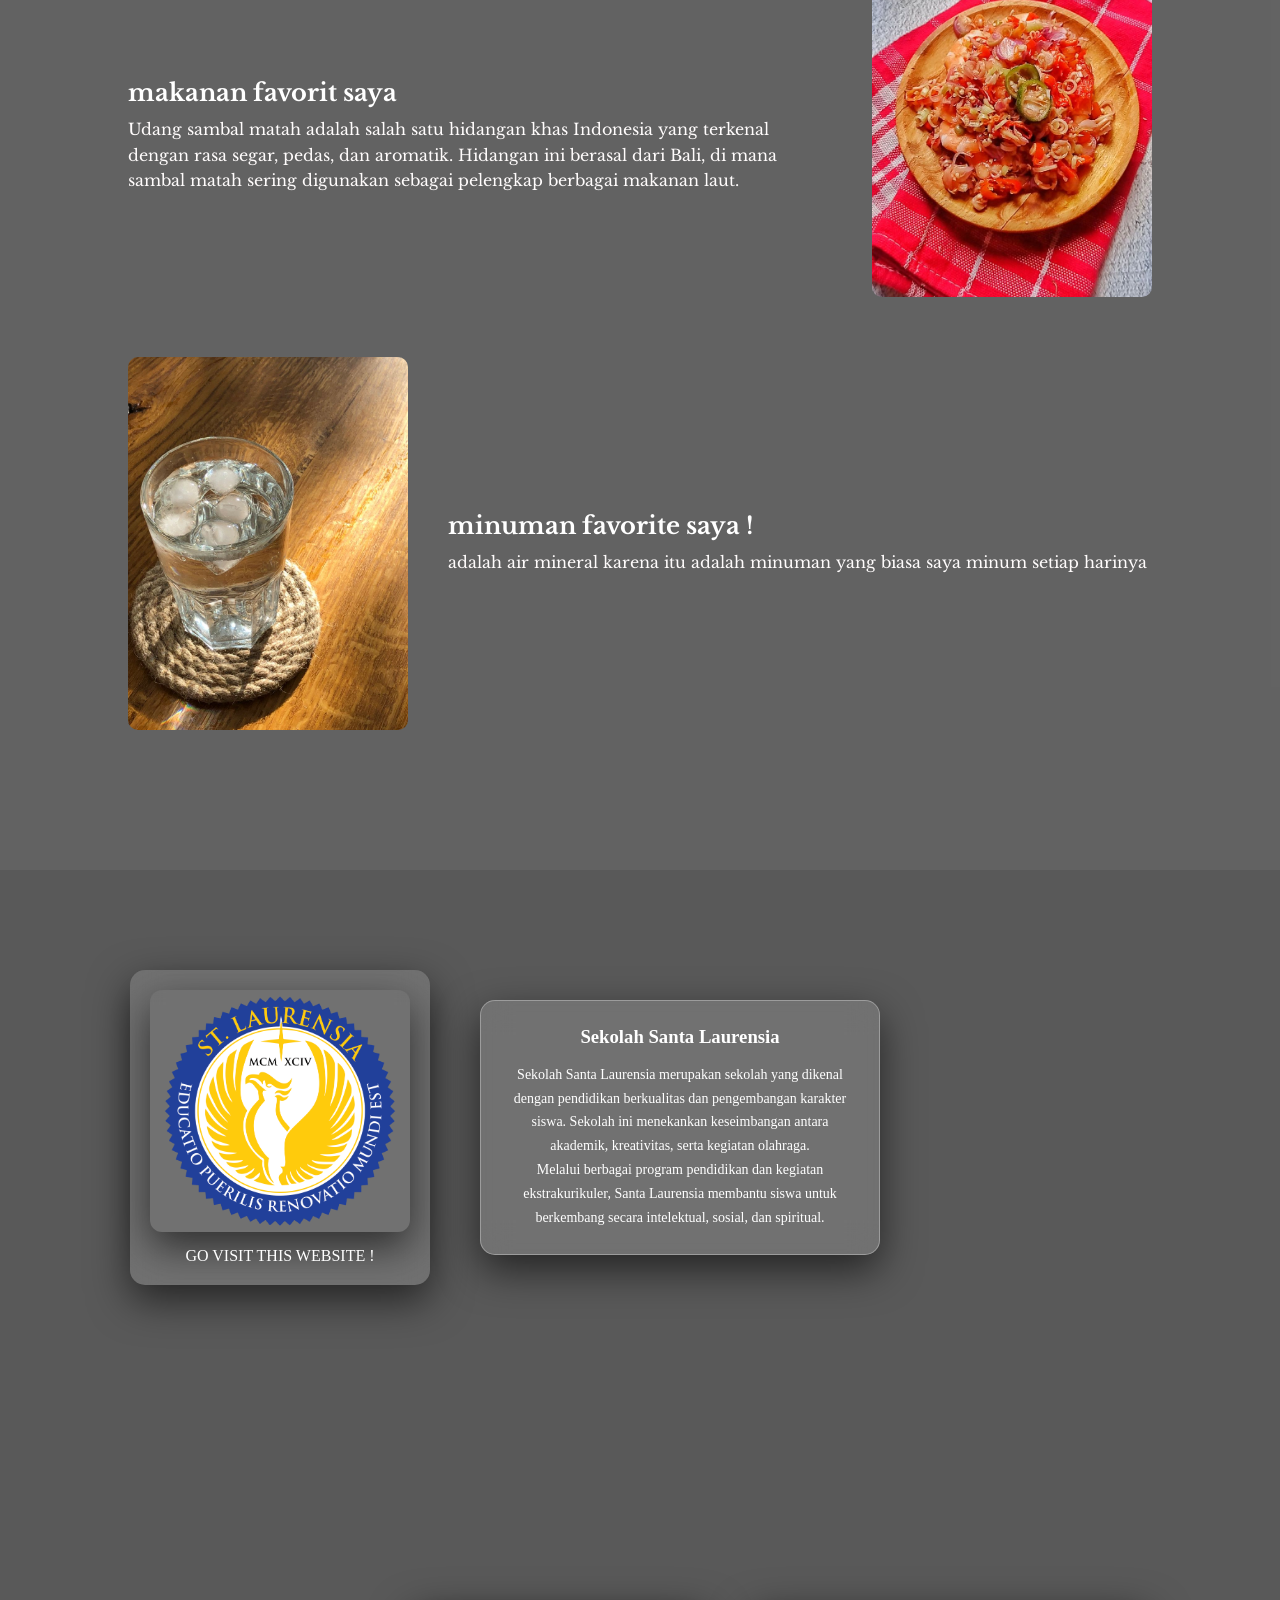
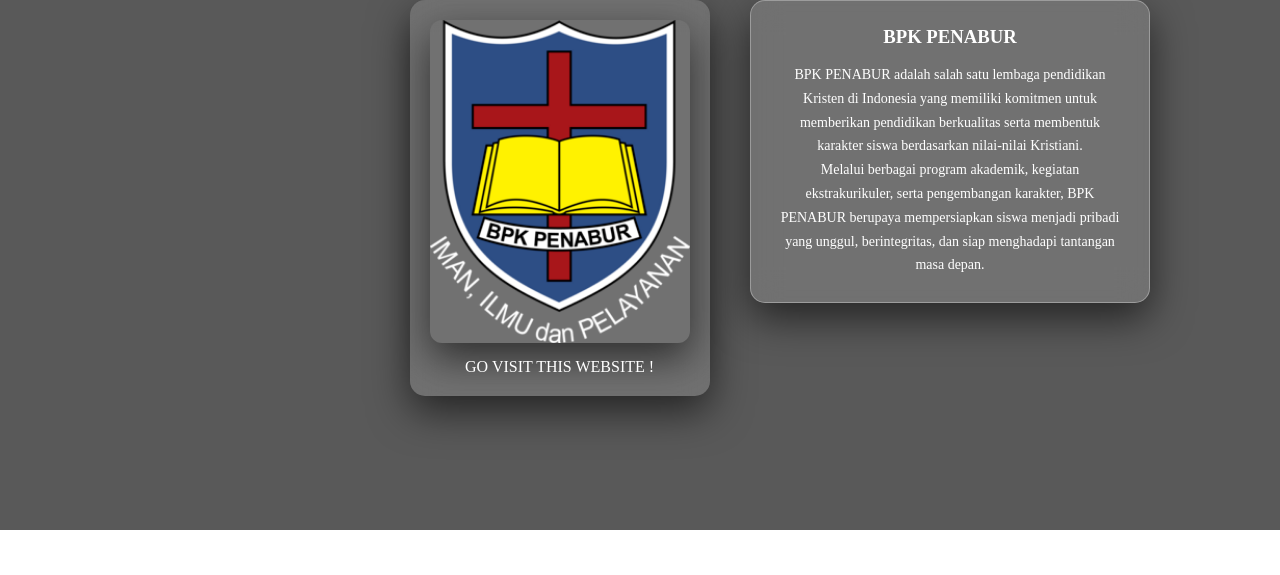
==== commit 6f686b80: "Update about.html" ====
--- a/about.html
+++ b/about.html
@@ -139,6 +139,13 @@
             </div>
 
     </section>
+    
+    <div class="transparent-box">
+    <h2>Your Title Here</h2>
+    <p>Your text content goes here. You can write as much as you want!</p>
+</div>
+    
 </body>
 </html>
 
+
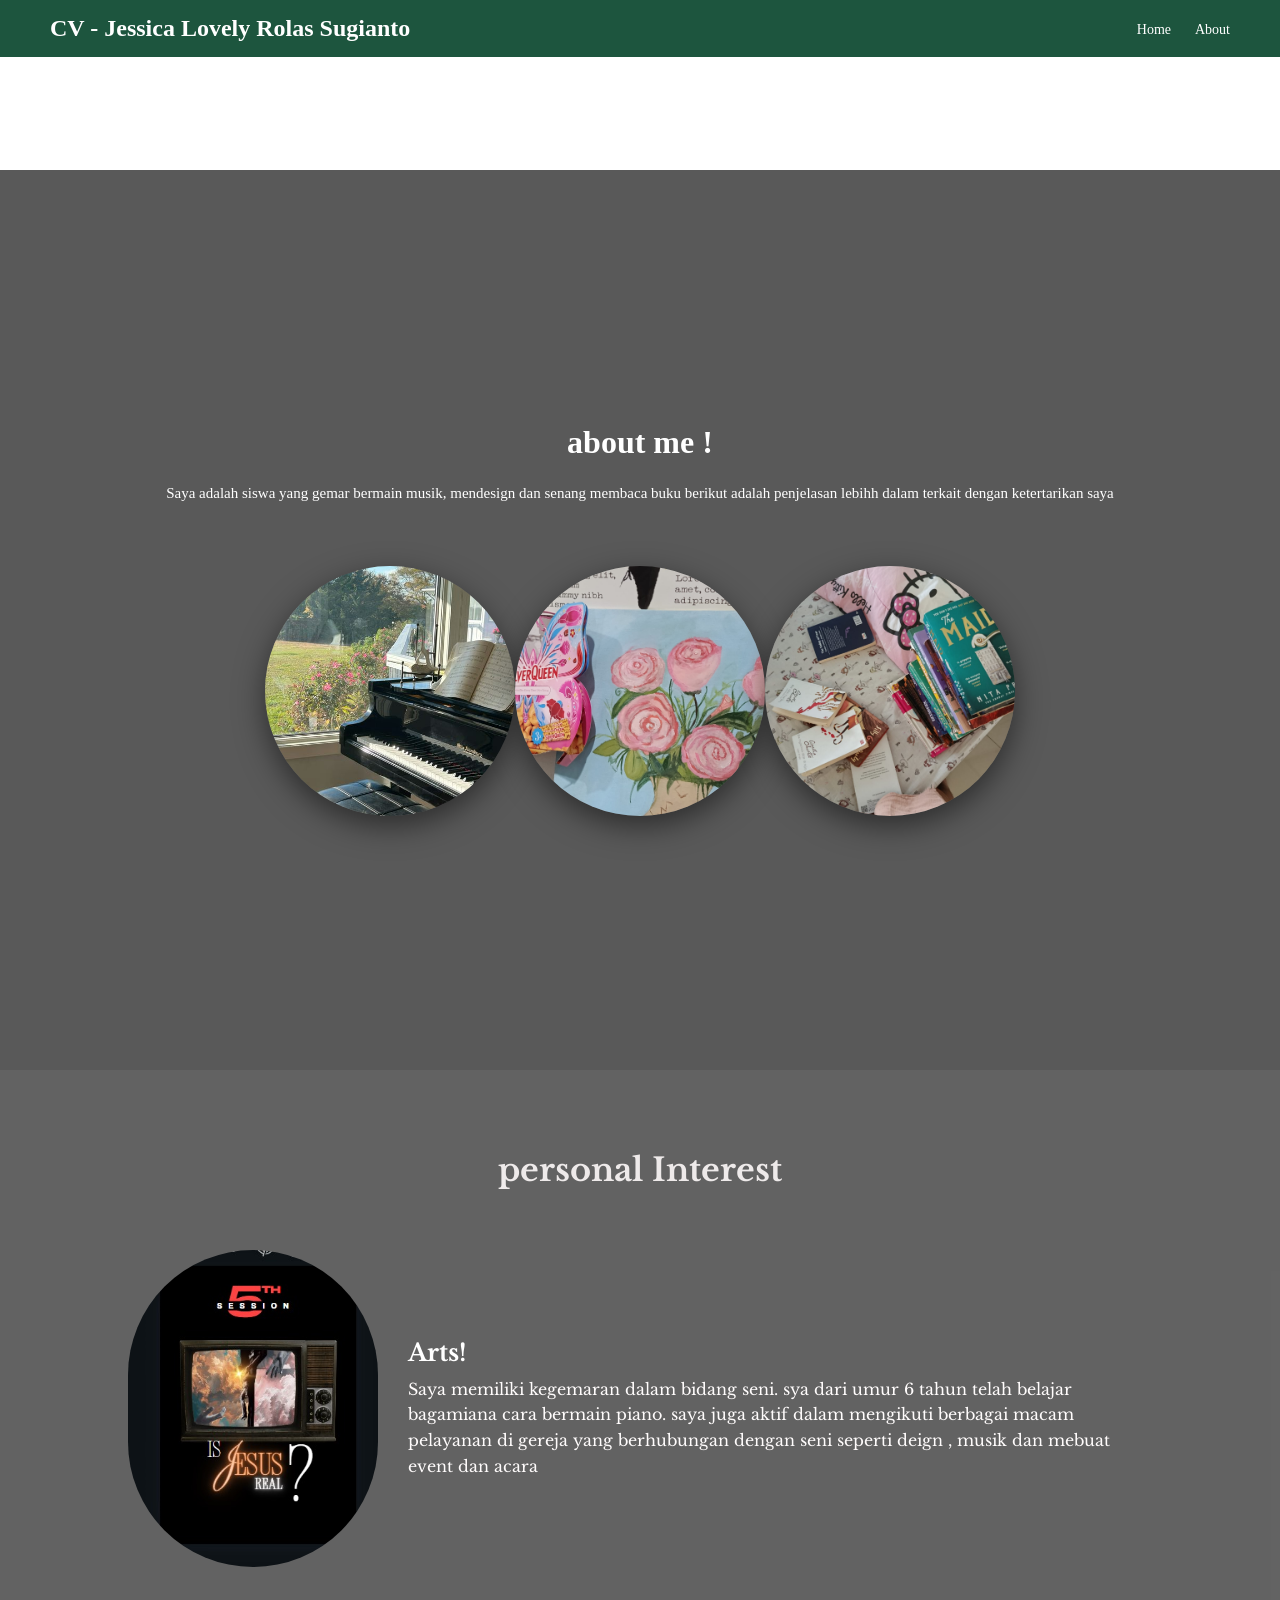
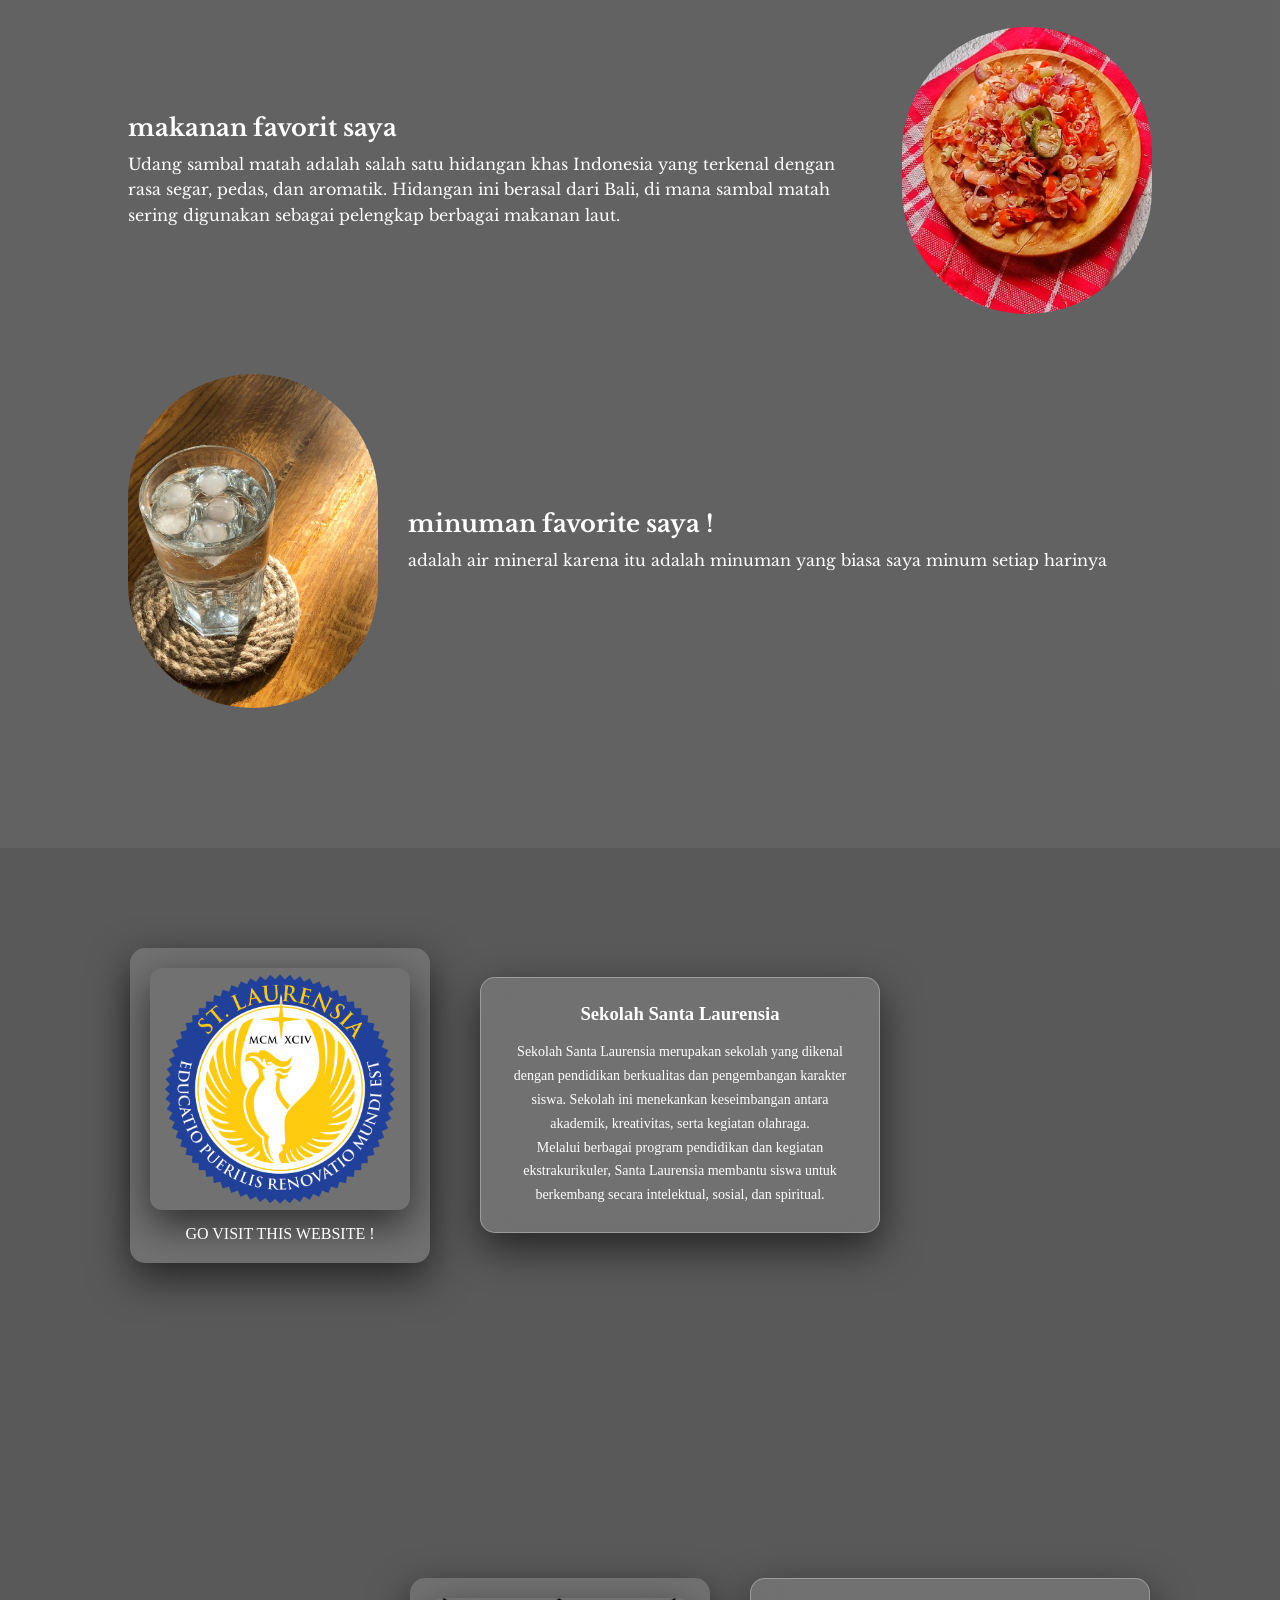
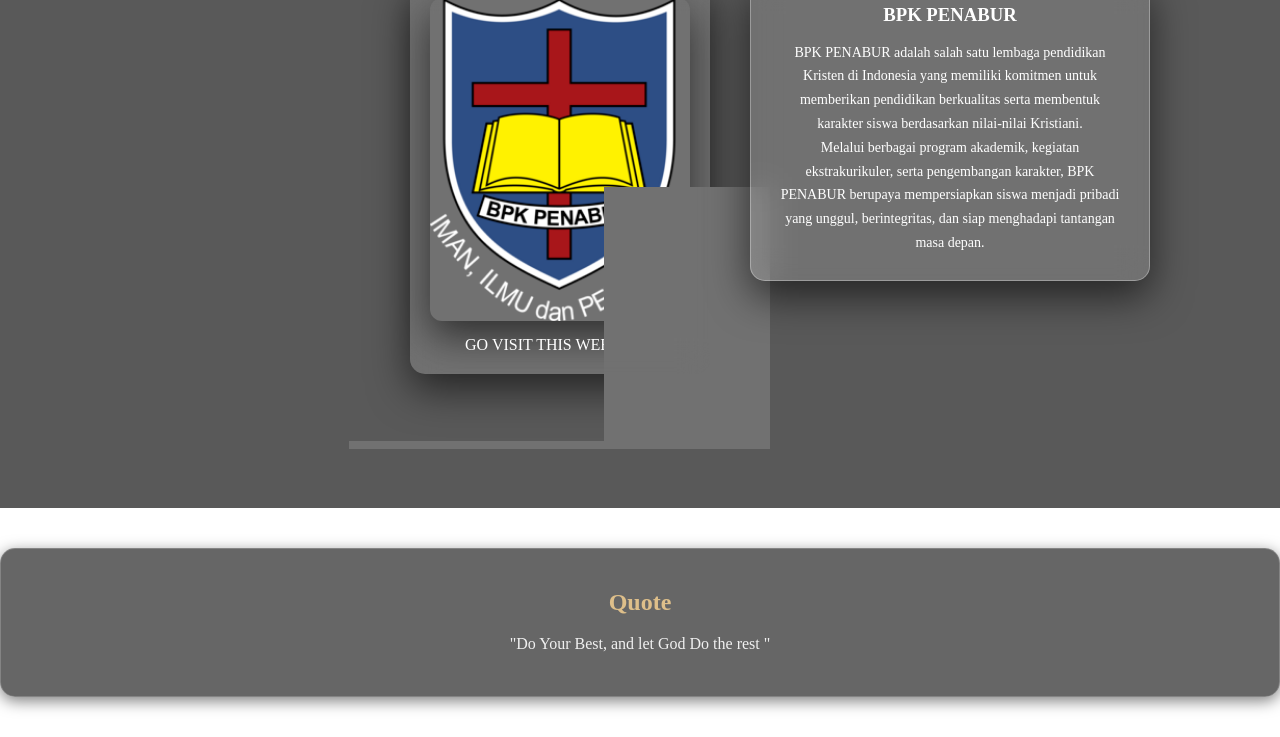
==== commit 8f7aa137: "Update about.html" ====
--- a/about.html
+++ b/about.html
@@ -6,7 +6,7 @@
 
     <!-- Font -->
     <link href="https://fonts.googleapis.com/css2?family=Libre+Baskerville:wght@400;700&display=swap" rel="stylesheet">
-
+<link rel="icon" Type="image/png" href="Logo_BPK_PENABUR.png">
     <link rel="stylesheet" href="style2.css">
 </head>
 <body>
@@ -141,11 +141,13 @@
     </section>
     
     <div class="transparent-box">
-    <h2>Your Title Here</h2>
-    <p>Your text content goes here. You can write as much as you want!</p>
+    <h2>Quote</h2>
+    <p>"Do Your Best, and let God Do the rest " </p>
 </div>
     
 </body>
 </html>
 
 
+
+
--- a/style2.css
+++ b/style2.css
@@ -1,56 +1,52 @@
-/* Reset */
-* {
+
+/* ===== BODY ===== */
+body {
+    font-family: 'Glacial Indifference', serif;
+    color: white;
+    background-image: url("background.png");
+    background-size: cover;
+    background-position: center;
+    background-repeat: no-repeat;
+    background-attachment: fixed;
+    
+    /* FIX: Pushes content down to avoid navbar overlap */
+    padding-top: 80px; 
+}
+
+/* ===== NAVBAR ===== */
+.header {
     margin: 0;
     padding: 0;
-    box-sizing: border-box;
-}
-
-body {
-    font-family: 'Libre Baskerville', serif;
-    color: white;
-
-    background-image: url("background.png"); /* motif sama */
-    background-size: cover;
-    background-position: center;
-    background-attachment: fixed;
-}
-
-/* Navbar */
-/* Navbar Sama Seperti Home */
-/* Navbar */
-
-header{
-position:fixed;
-top:0;
-width:100%;
-z-index:1000;
-
-display:flex;
-justify-content:space-between;
-align-items:center;
-
-padding:15px 50px;
-
-background:rgba(33, 103, 77, 0.9);
-backdrop-filter:blur(8px);
--webkit-backdrop-filter:blur(8px);
-}
-
-.logo{
-font-weight:700;
-color:white;
-}
-
-nav a{
-color:white;
-text-decoration:none;
-margin-left:25px;
-font-size:14px;
-transition:0.3s;
-}
-
-nav a:hover{
-color:#f9fffe;
+    position: fixed;
+    top: 0;
+    width: 100%;
+    z-index: 1000;
+    display: flex;
+    justify-content: space-between;
+    align-items: center;
+    padding: 15px 50px;
+    background: rgba(33, 103, 77, 0.9);
+    backdrop-filter: blur(8px);
+    -webkit-backdrop-filter: blur(8px);
+}
+
+.logo {
+    font-weight: 700;
+    color: white;
+    font-size: 24px;
+}
+
+nav a {
+    color: white;
+    text-decoration: none;
+    margin-left: 25px;
+    font-size: 14px;
+    transition: 0.3s;
+}
+
+nav a:hover {
+    color: #f9fffe;
+    text-decoration: underline;
 }
 .about{
 margin-top:100px;
@@ -68,7 +64,7 @@
 }
 
 .about-content {
-    max-width: 900px;
+    max-width: 1000px;
 }
 
 .about-content h1 {
@@ -86,7 +82,6 @@
 .about-gallery {
     display: flex;
     justify-content: center;
-    gap: 40px;
     flex-wrap: wrap;
 }
 
@@ -109,7 +104,7 @@
     transform: scale(1.1);
 }
 .about {
-    margin-top: 80px;
+    margin-top: 90px;
 }
 .interest-box:hover{
     transform: translateY(-5px);
@@ -132,13 +127,13 @@
 .interest-box{
     display: flex;
     align-items: center;
-    gap: 40px;
+    gap: 30px;
     margin-bottom: 60px;
 }
 
 .interest-box img{
-    width: 280px;
-    border-radius: 10px;
+    width: 250px;
+    border-radius: 190px;
 }
 
 .interest-text h3{
@@ -178,37 +173,45 @@
 
 /* Navbar */
 header {
-    background-color: #1e5043; /* Lebih gelap untuk kontras */
+    position: fixed;
+    top: 0;
+    width: 100%;
+    z-index: 1000;
     display: flex;
     justify-content: space-between;
     align-items: center;
     padding: 15px 50px;
+    background: rgba(33, 103, 77, 0.9); /* Pick one color */
+    backdrop-filter: blur(8px);
+    -webkit-backdrop-filter: blur(8px);
 }
 
 .logo {
     font-weight: 700;
+    color: white;
 }
 
 nav a {
     color: white;
     text-decoration: none;
-    margin-left: 20px;
+    margin-left: 25px;
     font-size: 14px;
+    transition: 0.3s;
 }
 
 nav a:hover {
-    text-decoration: underline;
+    color: #f9fffe;
 }
 
 /* Hero */
 .hero {
-    height: 90vh;
+    height: 100vh;
     display: flex;
     align-items: center;
     justify-content: center;
 }
 .hero {
-    min-height: 100vh;
+    min-height: 90vh;
     display: flex;
     align-items: center;
     justify-content: center;
@@ -711,3 +714,27 @@
     padding-top: 0%;
 }
 
+/* --- TRANSPARENT BLACK BOX --- */
+.transparent-box {
+    background: rgba(0, 0, 0, 0.6); /* ✅ Transparent black */
+    padding: 40px;
+    border-radius: 15px;
+    color: #F9F5F0;
+    max-width: 1900px;
+    margin: 40px auto;
+    text-align: center;
+    border: 1px solid rgba(255, 255, 255, 0.2);
+    box-shadow: 0 4px 15px rgba(0, 0, 0, 0.5);
+}
+
+.transparent-box h2 {
+    font-size: 24px;
+    margin-bottom: 15px;
+    color: #DEBF8A;
+}
+
+.transparent-box p {
+    font-size: 16px;
+    line-height: 1.6;
+    color: rgba(255, 255, 255, 0.9);
+}
